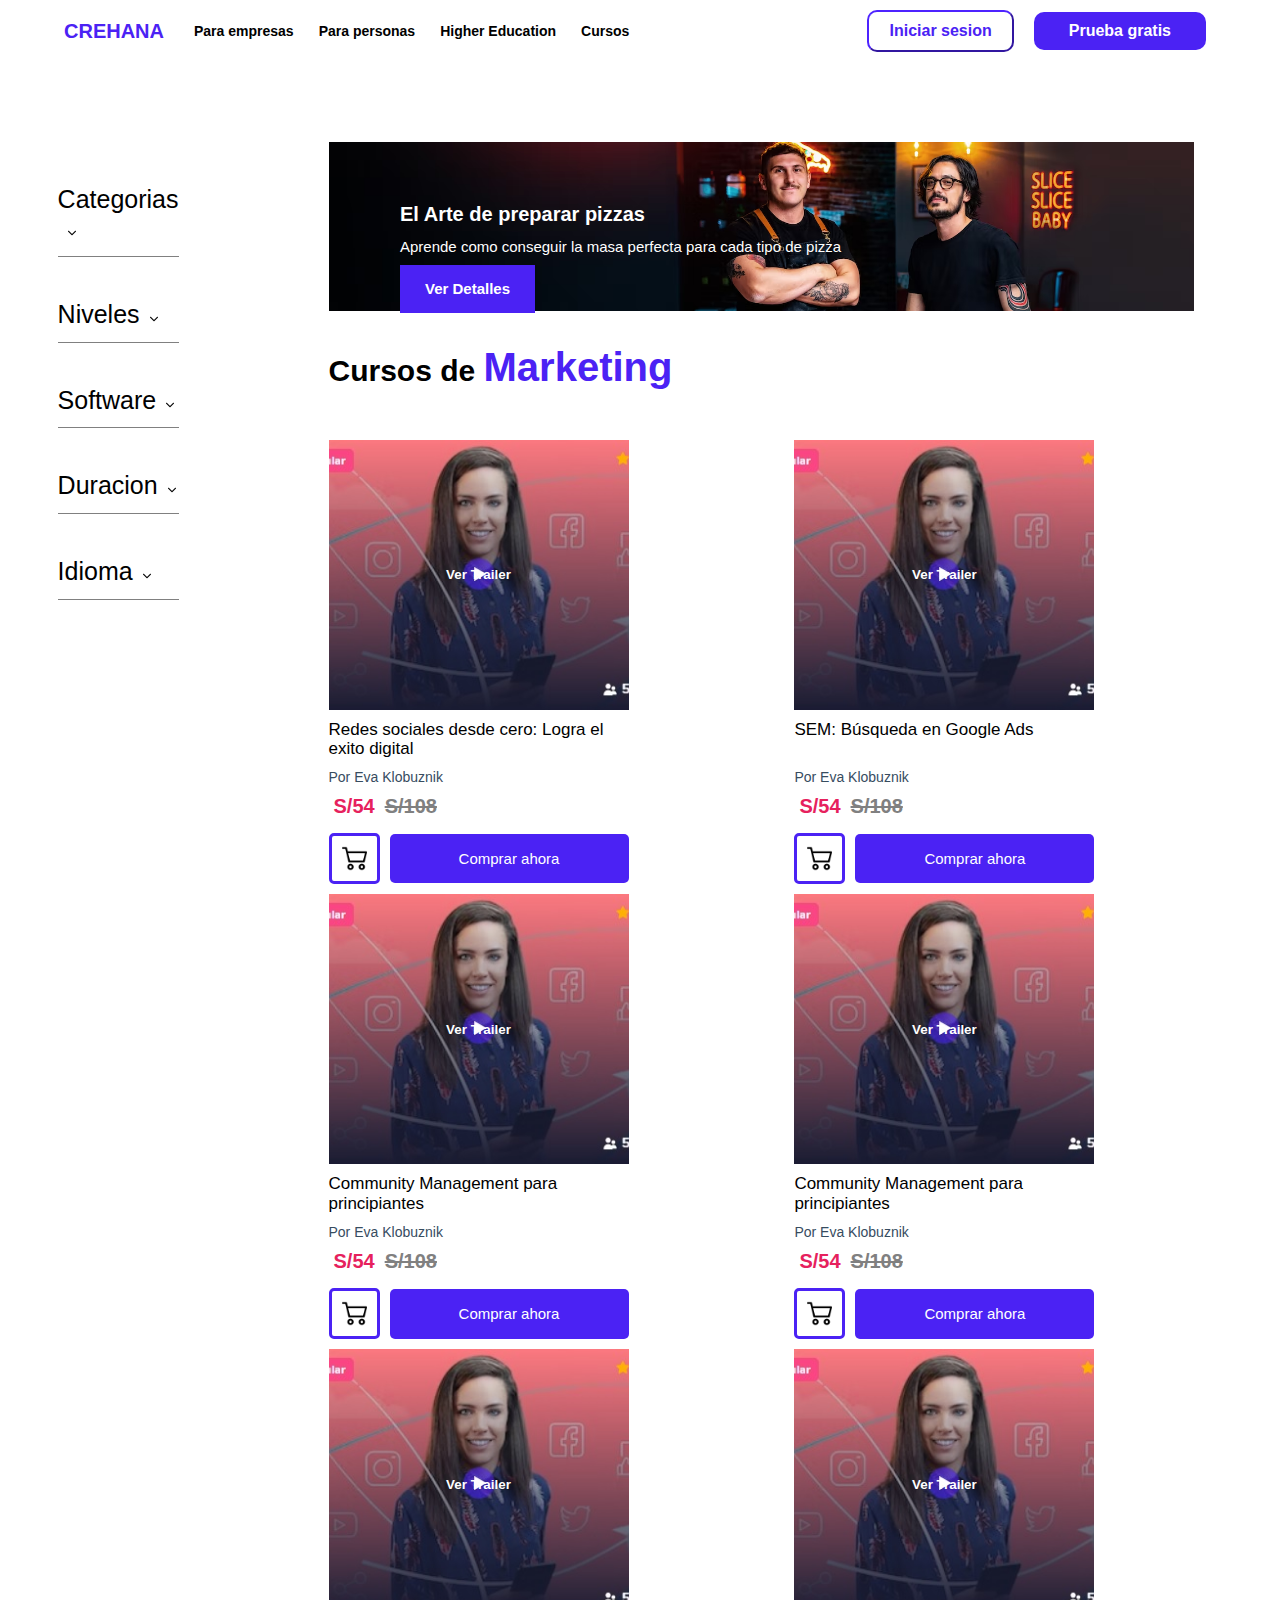
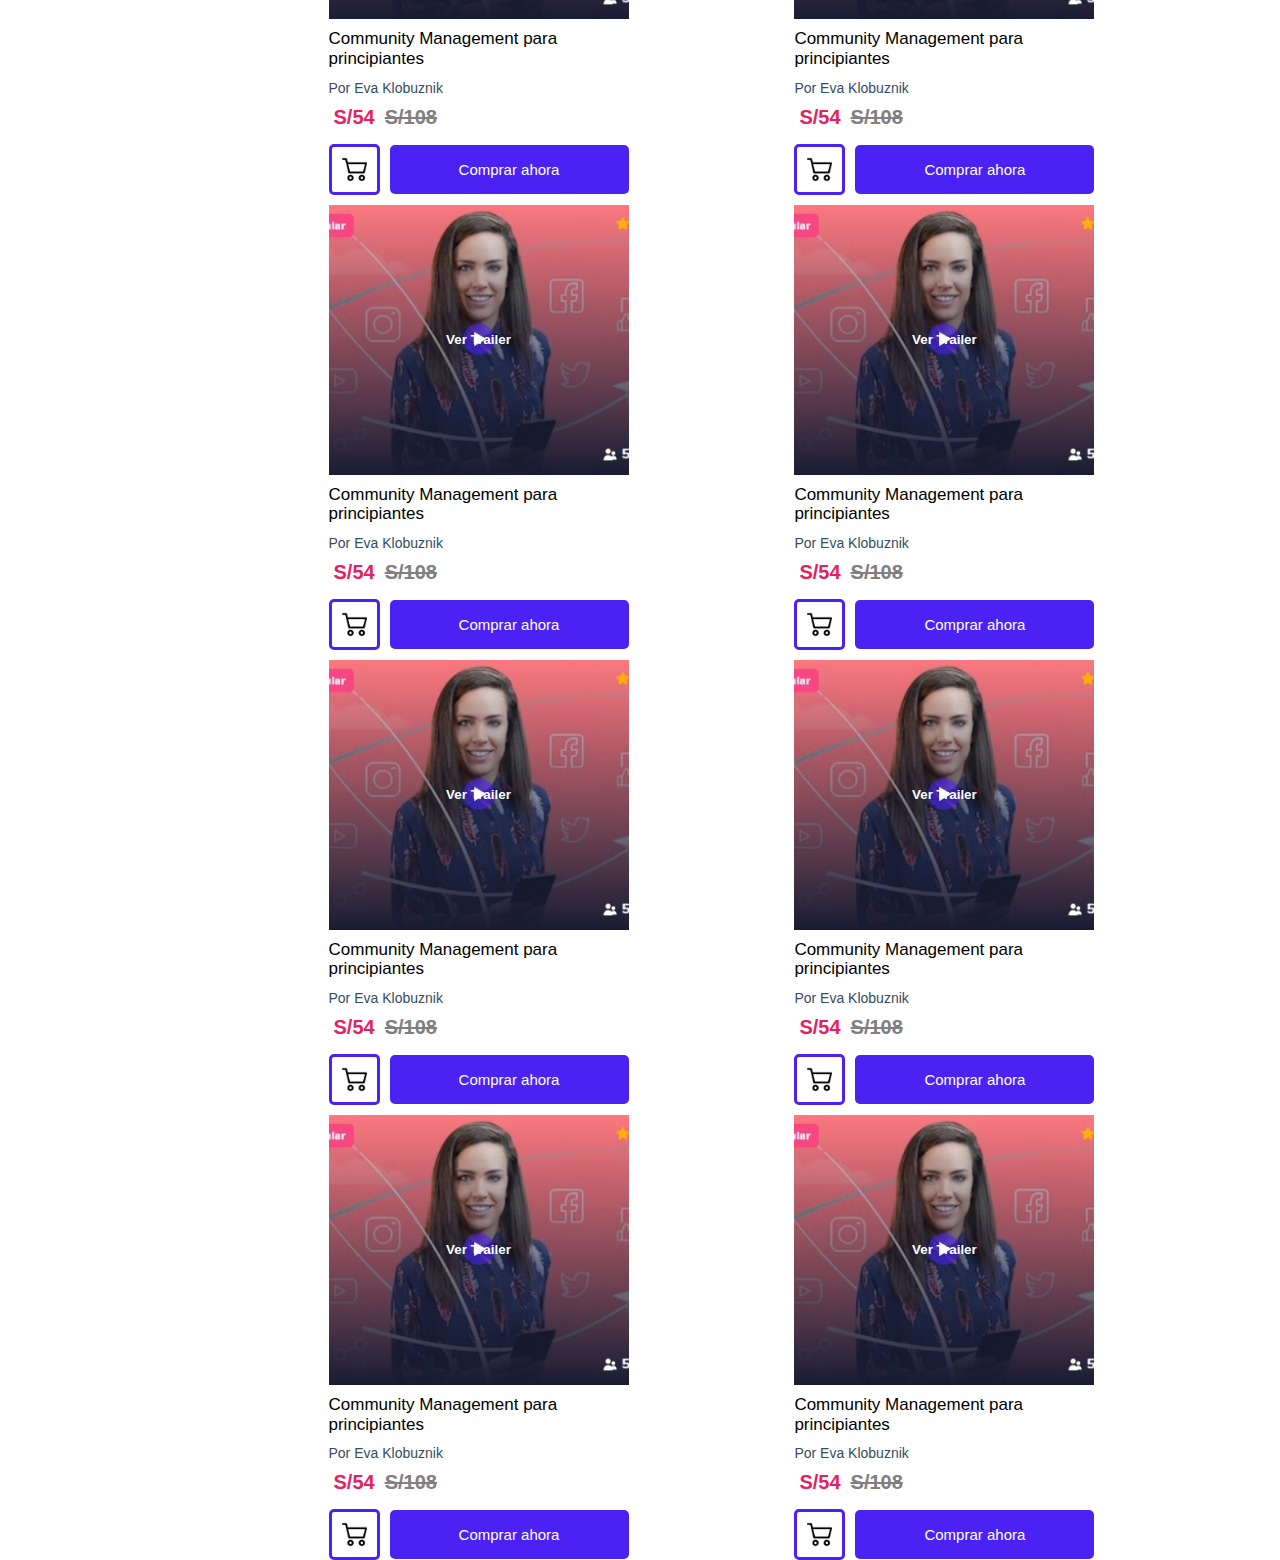
==== cursos.html @ a4ba9a6c "avance" ====
<!DOCTYPE html>
<html lang="en">

<head>
    <meta charset="UTF-8">
    <meta http-equiv="X-UA-Compatible" content="IE=edge">
    <meta name="viewport" content="width=device-width, initial-scale=1.0">
    <link rel="stylesheet" href="estilos.css">
    <link rel="stylesheet" href="normalize.css">

    <title>Crehana</title>
</head>
<style>
    .licursos {
        color: black;
    }

    .licursos a {
        color: black;
    }

    .logomorado {
        color: #4b22f4;
    }

    .listacursos {
        color: black;
        padding: 1.3rem 0;
        border-bottom: 1px solid grey;
        width: 100%;
    }

    .cursosbanner {
        width: 90%;
        margin-top: 8rem;
    }

    .flexcursos {
        display: flex;
        gap: 5rem;
        justify-content: center;
        margin: 0 auto;
        width: 90%;
    }

    .wrappercursos li {
        font-size: 2.5rem;
        margin-top: 3rem;
        font-weight: 500;
    }

    .imagencursos img {
        width: 100%;
        margin-left: 10rem;
        position: relative;
    }

    .cursoscursos {
        color: black;
        text-align: start;
        margin-left: 10rem;
        padding-top: 3rem;
        font-size: 3rem;
    }

    .tituloslider {
        font-size: 2rem;
        font-weight: 700;
        line-height: 2.8rem;
        color: white;
    }

    .parrafoslider {
        font-size: 1.5rem;
        font-weight: 500;
        color: white;
    }

    .botonslider {
        padding: 1.5rem 2.5rem;
        background-color: #4b22f4;
        font-weight: 500;
        border: none;
        color: white;
    }

    .cajaunoslider {
        position: absolute;
        top: 20rem;
        left: 40rem;
        display: flex;
        flex-direction: column;
        align-items: flex-start;
        font-size: 1.5rem;
        gap: 1rem;
    }

    .cajaunoslider button {
        font-weight: 700;
    }

    .carritoicono {
        display: flex;
        align-items: center;
        gap: 1rem;

    }

    .carritoicono img {
        width: 25px;
        margin-left: 0px;
    }

    .listadecursos {
        margin-left: 10rem;
        margin-top: 5rem;
    }

    .imagencursouno {
        display: flex;
        justify-content: center;
        align-items: center;
        color: white;
        font-size: 2rem;
        background-image: url(./img/cursouno.jpg);
        background-position: center;
        background-repeat: no-repeat;
        background-size: cover;
        width: 300px;
        height: 270px;
        cursor: pointer;
    }


    .cajalistacursos {
        display: flex;
        justify-content: space-between;
        flex-wrap: wrap;
        gap: 1rem;

    }
    .parrafocursouno{
        font-size: 1.7rem;
        margin-top: 1rem;
        
    }
    .autoracursouno{
        margin-top: 1rem;
        font-size: 1.4rem;
        color:#374c5f;
    }
    .autoracursodos{
        margin-top: 3rem;
        font-size: 1.4rem;
        color:#374c5f;
    }
    .autoracursotres{
        margin-top: 1.1rem;
        font-size: 1.4rem;
        color:#374c5f;
    }
    .comprarahora{
        width: 90%;
        padding:1.6rem 0.5rem;
        border-radius: 5px;
        border: none;
        background-color: #4b22f4;
        color: white;
        font-size: 1.5rem;
        margin-top: 1rem;
    }
    .preciosantes{
        display: flex;
        gap: 1rem;
        padding: 0.5rem;
        font-size: 2rem;
        font-weight: 700;
    }
    .preciocursouno{
        color: #e6215d;
        margin-top: 0.5rem;
    }
    .precioantes{
        color: grey;
        text-decoration:line-through;
        margin-top: 0.5rem;
    }
    .carritoicono img{
        margin-top: 1rem;
       
    }
 
    .listacursos .dropdown{
        margin-left: 1rem;
    }
    .marketingg{
        color:#4b22f4;
        font-size: 4rem;

    }
</style>

<body>

    <main class="wrappinchi">
        <header style="background: white;" class="cabecera sticky">
            <div style="background: white" class="contenedor blanco">
                <div class="cajalogonav">
                    <img class="menuresponsive" src="./img/menu.png">
                    <!--Menu responsive-->
                    <div class="menuresp">
                        <div class="cajatituloresp">
                            <p class="menus">
                                <img class="iconoresp" src="./img/iconoresponsive.png"> Menu
                            </p>
                            <span class="cerrar">
                                X
                            </span>
                        </div>
                        <div class="listaresp">
                            <li class="listasres ">Cursos</li>
                            <li class="listasres ">Para empresas</li>
                            <li class="listasres "><a href="./parapersonas.html">Para personas</a></li>
                            <li class="listasres ">Higher Education</li>
                            <li class="listasres ">Centro de ayuda</li>
                        </div>
                        <div class="cajabotonesresp">
                            <button class="botonresp1">
                                Prueba gratis
                            </button>
                            <button class="botonresp2">
                                <a href="./iniciosesion.html" class="linksesion"> Iniciar sesion</a>
                            </button>
                            <p class="aprende">Aprende desde tu celular</p>
                            <button class="botonpie1 respb">Descarga el app en<br> Apple store</button>
                            <button class="botonpie2 respb">Descarga el app en<br> Google playstore</button>
                            <button class="botonpie2 respb abcd">Descarga el app en<br> Huawei gallery</button>
                        </div>
                    </div>
                    <!--Termina menu responsive-->
                    <div class="logo logomorado">CREHANA</div>
                    <nav class="navegacion">
                        <ul class="listanavegacion">

                            <li class="licursos">Para empresas</li>
                            <li class="listasres personasuno licursos"><a href="./parapersonas.html">Para personas</a>
                            </li>
                            <li class="licursos">Higher Education</li>
                            <li class="licursos">Cursos</li>
                        </ul>
                    </nav>
                </div>
                <div class="botonesRegistro">
                    <button class="botonuno botones">
                        <a href="./iniciosesion.html" class="linksesion"> Iniciar sesion</a>
                    </button>
                    <button class="botondos botones">
                        Prueba gratis
                    </button>
                </div>
            </div>
        </header>
        <section class="cursosbanner">
            <div class="flexcursos">
                <div class="bannerwrapper">
                    <div class="wrappercursos">
                        <li class="listacursos">Categorias<span class="dropdown"><img src="./img/arrow-down-sign-to-navigate.png" width="8px"></span></li>
                        <li class="listacursos">Niveles<span class="dropdown"><img src="./img/arrow-down-sign-to-navigate.png" width="8px"></span></li>
                        <li class="listacursos">Software<span class="dropdown"><img src="./img/arrow-down-sign-to-navigate.png" width="8px"></span></li>
                        <li class="listacursos">Duracion<span class="dropdown"><img src="./img/arrow-down-sign-to-navigate.png" width="8px"></span></li>
                        <li class="listacursos">Idioma<span class="dropdown"><img src="./img/arrow-down-sign-to-navigate.png" width="8px"></span></li>
                    </div>
                </div>
                <div class="imagencursos">
                    <img src="./img/cursosbanner.avif">
                    <h3 class="cursoscursos">
                        Cursos de <span class="marketingg"> Marketing</span>
                    </h3>

                    <div class="cajaunoslider">
                        <h2 class="tituloslider"> El Arte de preparar pizzas</h2>
                        <p class="parrafoslider">Aprende como conseguir la masa perfecta para cada tipo de pizza</p>
                        <button class="botonslider">Ver Detalles</button>
                    </div>
                    <div class="listadecursos">
                        <div class="cajalistacursos">
                            <div class="cursonumerouno">
                                <div class="imagencursouno">
                                    <h6 class="vertrailer">Ver Trailer</h6>
                                </div>
                                <p class="parrafocursouno">
                                    Redes sociales desde cero: Logra el<br> exito digital
                                </p>
                                <p class="autoracursouno">
                                    Por Eva Klobuznik
                                </p>
                                <div class="preciosantes">
                                    <span class="preciocursouno">S/54</span><span class="precioantes">S/108</span>
                                </div>
                                <div class="carritoicono">
                                    <img  style="border:3px solid #4b22f4 ; border-radius: 5px; padding: 1rem;"  src="./img/shopping-cart.png" width="25px">
                                    <button class="comprarahora">Comprar ahora</button>
                                </div>
                            </div>
                            <div class="cursonumerouno">
                                <div class="imagencursouno">
                                    <h6 class="vertrailer"><span class="visiblity">Ver Trailer</span></h6>
                                </div>
                                <p class="parrafocursouno">
                                    SEM: Búsqueda en Google Ads
                                <p class="autoracursodos">
                                    Por Eva Klobuznik
                                </p>
                                <div class="preciosantes">
                                    <span class="preciocursouno">S/54</span><span class="precioantes">S/108</span></div>
                                <div class="carritoicono">
                                    <img  style="border:3px solid #4b22f4 ; border-radius: 5px;padding: 1rem;"  src="./img/shopping-cart.png" width="25px">
                                    <button class="comprarahora">Comprar ahora</button>
                                </div>
                            </div>
                            <div class="cursonumerodos">
                                <div class="imagencursouno doss">
                                    <h6 class="vertrailer">Ver Trailer</h6>
                                </div>
                                <p class="parrafocursouno">
                                    Community Management para<br> principiantes
                                </p>
                                <p class="autoracursotres">
                                    Por Eva Klobuznik
                                </p>
                                <div class="preciosantes">
                                <span class="preciocursouno">S/54</span><span class="precioantes">S/108</span></div>
                                <div class="carritoicono">
                                    <img  style="border:3px solid #4b22f4 ; border-radius: 5px;padding: 1rem;"  src="./img/shopping-cart.png" width="25px">
                                    <button class="comprarahora">Comprar ahora</button>
                                </div>
                            </div>
                            <div class="cursonumerodos">
                                <div class="imagencursouno doss">
                                    <h6 class="vertrailer">Ver Trailer</h6>
                                </div>
                                <p class="parrafocursouno">
                                    Community Management para<br> principiantes
                                </p>
                                <p class="autoracursotres">
                                    Por Eva Klobuznik
                                </p>
                                <div class="preciosantes">
                                <span class="preciocursouno">S/54</span><span class="precioantes">S/108</span></div>
                                <div class="carritoicono">
                                    <img  style="border:3px solid #4b22f4 ; border-radius: 5px;padding: 1rem;"  src="./img/shopping-cart.png" width="25px">
                                    <button class="comprarahora">Comprar ahora</button>
                                </div>
                            </div>
                            <div class="cursonumerodos">
                                <div class="imagencursouno doss">
                                    <h6 class="vertrailer">Ver Trailer</h6>
                                </div>
                                <p class="parrafocursouno">
                                    Community Management para<br> principiantes
                                </p>
                                <p class="autoracursotres">
                                    Por Eva Klobuznik
                                </p>
                                <div class="preciosantes">
                                <span class="preciocursouno">S/54</span><span class="precioantes">S/108</span></div>
                                <div class="carritoicono">
                                    <img  style="border:3px solid #4b22f4 ; border-radius: 5px;padding: 1rem;"  src="./img/shopping-cart.png" width="25px">
                                    <button class="comprarahora">Comprar ahora</button>
                                </div>
                            </div>
                            <div class="cursonumerodos">
                                <div class="imagencursouno doss">
                                    <h6 class="vertrailer">Ver Trailer</h6>
                                </div>
                                <p class="parrafocursouno">
                                    Community Management para<br> principiantes
                                </p>
                                <p class="autoracursotres">
                                    Por Eva Klobuznik
                                </p>
                                <div class="preciosantes">
                                <span class="preciocursouno">S/54</span><span class="precioantes">S/108</span></div>
                                <div class="carritoicono">
                                    <img  style="border:3px solid #4b22f4 ; border-radius: 5px;padding: 1rem;"  src="./img/shopping-cart.png" width="25px">
                                    <button class="comprarahora">Comprar ahora</button>
                                </div>
                            </div>
                            <div class="cursonumerodos">
                                <div class="imagencursouno doss">
                                    <h6 class="vertrailer">Ver Trailer</h6>
                                </div>
                                <p class="parrafocursouno">
                                    Community Management para<br> principiantes
                                </p>
                                <p class="autoracursotres">
                                    Por Eva Klobuznik
                                </p>
                                <div class="preciosantes">
                                <span class="preciocursouno">S/54</span><span class="precioantes">S/108</span></div>
                                <div class="carritoicono">
                                    <img  style="border:3px solid #4b22f4 ; border-radius: 5px;padding: 1rem;"  src="./img/shopping-cart.png" width="25px">
                                    <button class="comprarahora">Comprar ahora</button>
                                </div>
                            </div>
                            <div class="cursonumerodos">
                                <div class="imagencursouno doss">
                                    <h6 class="vertrailer">Ver Trailer</h6>
                                </div>
                                <p class="parrafocursouno">
                                    Community Management para<br> principiantes
                                </p>
                                <p class="autoracursotres">
                                    Por Eva Klobuznik
                                </p>
                                <div class="preciosantes">
                                <span class="preciocursouno">S/54</span><span class="precioantes">S/108</span></div>
                                <div class="carritoicono">
                                    <img  style="border:3px solid #4b22f4 ; border-radius: 5px;padding: 1rem;"  src="./img/shopping-cart.png" width="25px">
                                    <button class="comprarahora">Comprar ahora</button>
                                </div>
                            </div>
                            <div class="cursonumerodos">
                                <div class="imagencursouno doss">
                                    <h6 class="vertrailer">Ver Trailer</h6>
                                </div>
                                <p class="parrafocursouno">
                                    Community Management para<br> principiantes
                                </p>
                                <p class="autoracursotres">
                                    Por Eva Klobuznik
                                </p>
                                <div class="preciosantes">
                                <span class="preciocursouno">S/54</span><span class="precioantes">S/108</span></div>
                                <div class="carritoicono">
                                    <img  style="border:3px solid #4b22f4 ; border-radius: 5px;padding: 1rem;"  src="./img/shopping-cart.png" width="25px">
                                    <button class="comprarahora">Comprar ahora</button>
                                </div>
                            </div>
                            <div class="cursonumerodos">
                                <div class="imagencursouno doss">
                                    <h6 class="vertrailer">Ver Trailer</h6>
                                </div>
                                <p class="parrafocursouno">
                                    Community Management para<br> principiantes
                                </p>
                                <p class="autoracursotres">
                                    Por Eva Klobuznik
                                </p>
                                <div class="preciosantes">
                                <span class="preciocursouno">S/54</span><span class="precioantes">S/108</span></div>
                                <div class="carritoicono">
                                    <img  style="border:3px solid #4b22f4 ; border-radius: 5px;padding: 1rem;"  src="./img/shopping-cart.png" width="25px">
                                    <button class="comprarahora">Comprar ahora</button>
                                </div>
                            </div>
                            <div class="cursonumerodos">
                                <div class="imagencursouno doss">
                                    <h6 class="vertrailer">Ver Trailer</h6>
                                </div>
                                <p class="parrafocursouno">
                                    Community Management para<br> principiantes
                                </p>
                                <p class="autoracursotres">
                                    Por Eva Klobuznik
                                </p>
                                <div class="preciosantes">
                                <span class="preciocursouno">S/54</span><span class="precioantes">S/108</span></div>
                                <div class="carritoicono">
                                    <img  style="border:3px solid #4b22f4 ; border-radius: 5px;padding: 1rem;"  src="./img/shopping-cart.png" width="25px">
                                    <button class="comprarahora">Comprar ahora</button>
                                </div>
                            </div>
                            <div class="cursonumerodos">
                                <div class="imagencursouno doss">
                                    <h6 class="vertrailer">Ver Trailer</h6>
                                </div>
                                <p class="parrafocursouno">
                                    Community Management para<br> principiantes
                                </p>
                                <p class="autoracursotres">
                                    Por Eva Klobuznik
                                </p>
                                <div class="preciosantes">
                                <span class="preciocursouno">S/54</span><span class="precioantes">S/108</span></div>
                                <div class="carritoicono">
                                    <img  style="border:3px solid #4b22f4 ; border-radius: 5px;padding: 1rem;"  src="./img/shopping-cart.png" width="25px">
                                    <button class="comprarahora">Comprar ahora</button>
                                </div>
                            </div>
                        </div>
                    </div>
                </div>

            </div>

        </section>
    </main>
    <script src="responsive.js"></script>
</body>
---- estilos.css ----
:root {
    --colorprincipal: #4b22f4;
    --colortabs: #878fb8;
}

::-webkit-scrollbar {
    background-color: white;
}

html {
    font-size: 62.5%;
    font-family: Arial, Helvetica, sans-serif;
    box-sizing: border-box;

}

* {
    padding: 0px;
    margin: 0px;

}

img {
    max-width: 100%;
}
button{
    cursor: pointer;
}
.wrappinchi {

    max-inline-size: 160rem;
    margin: 0 auto;

}

.cabecera {
    background-color: var(--colorprincipal);
    background: linear-gradient(90deg, #4b22f4 60%, #ffff 20%);
   

}

.menuresp {
    display: none;
}

.cajalogonav {
    display: flex;
    align-items: center;
    gap: 3rem;

}

.contenedor {
    width: 90%;
    display: flex;
    justify-content: space-between;
    align-items: center;
    background-color: var(--colorprincipal);
    background: linear-gradient(90deg, #4b22f4 60%, #ffff 20%);
    margin: 0 auto;
}

.logo {
    list-style: none;
    font-weight: 700;
    font-size: 2rem;
    color: white;
    cursor: pointer;
}

.menuresponsive {
    display: none;
}

.listanavegacion {
    display: flex;
    gap: 2.5rem;
}

li {
    list-style: none;
    font-weight: 700;
    font-size: 14px;
    color: white;
    cursor: pointer;
}

.botonesRegistro {
    display: flex;
    gap: 2rem;
    align-items: center;
    padding: 1rem;

}
.botonuno{
    border-color: var(--colorprincipal);
    color: var(--colorprincipal);
    background-color: white;
    font-size: 16px;
    font-weight: 700;
}
.botonuno a{
    color:var(--colorprincipal)
}
.botones {
    padding: 1rem 2rem;
    border-radius: 1rem;
}

.botondos {
    color: var(--colorprincipal);
    font-weight: 700;
    border: none;
    font-size: 16px;
    background-color: var(--colorprincipal);
    color: white;
    padding: 1rem 3.5rem;

}

.slider{
    z-index: -100;
}
/**Banner1**/

.banner1 {
    background-color: var(--colorprincipal);
    background: linear-gradient(90deg, #4b22f4 59%, #ffff 50%);
}

.contenedorbanner1 {
    width: 90%;
    margin: 0 auto;
    display: flex;
    justify-content: center;
    align-items: center
}

.cajacontenedor1 {
    display: flex;
    flex-direction: column;
    align-items: center;
    justify-content: center;
    width: 100%;

}

h1.titulo {
    font-size: 7.5rem;
    font-family: Arial, Helvetica, sans-serif;
    font-weight: 700;
    color: white;
    line-height: 68px;
    padding-bottom: 2rem;
}

.parrafo1 {
    font-size: 18px;
    line-height: 28px;
    color: white;
    font-weight: 400;
}

.botonesbanner1 {
    display: flex;
    gap: 2rem;
    padding: 2rem;
    align-self: flex-start;
    padding-top: 4rem;
}

.botonbanner1 {
    padding: 1.2rem 3.5rem;
    border-radius: 0.5rem;
    border: none;
    color: var(--colorprincipal);
    font-size: 16px;
    font-weight: 700;
}

.botondosbanner1 {
    border-radius: 1rem;
    border: none;
    padding: 1.2rem 3.5rem;
    background-color: var(--colorprincipal);
    color: white;
    font-size: 16px;
    font-weight: 700;
}

.imagenbanner1 {
    width: 100%;
    max-width: 100%;
}

.width {
    width: 100%;
    max-width: 100%;
    min-width: 530px;

}

.display {
    display: block;
}

/**IMAGENESMARCAS**/

.imagenesempresas {
    width: 100%;
}

.contenedorimagenes {
    width: 90%;
    display: flex;
    justify-content: center;
    align-items: center;
    gap: 8rem;
    margin: 0 auto;
}

.subtitulo {
    font-size: 1.5rem;
    margin-top: 3rem;
}

.mil {
    font-size: 20px;
    color: var(--colorprincipal);
    margin-right: 2rem;
    font-weight: 700;
    display: inline-block;
    padding-bottom: 0.4rem;
}

.marcas {
    height: 30px;
    margin-top: 3rem;
}

.imagenesimagenes {
    display: flex;
    justify-content: center;
    align-items: center;
    gap: 6rem;
}

.subtitulobanner2 {
    text-align: center;
    font-size: 4rem;
    line-height: 64px;
    font-weight: 700;
    padding: 8rem 0;
    width: 70%;
    margin: 0 auto;
}

[data-tab-content] {
    display: none;
}

.active[data-tab-content] {
    display: block;
}

.cajatabs {
    display: flex;
    justify-content: center;
    gap: 4.5rem;
}

.bannertabs {
    width: 100%;
    background-color: #f6f7f9;

}
.listasres a{
    color:#181b32;
    text-decoration:none
}
.personasuno a{
    color: white;
    text-decoration: none;
}
.tab-content {
    margin-top: 3rem;
    width: 90%;
    margin: 0 auto;
    background-color: #f6f7f9;
}

.listatab {
    color: var(--colortabs);
    padding-bottom: 1rem;
}

.listatab:hover {
    color: grey
}

.listatab:active {
    color: var(--colorprincipal);
    border-bottom: 3px solid var(--colorprincipal);
}


.titulotabs1 {
    color: var(--colorprincipal);
    font-size: 3.2rem;
    line-height: 40px;
    font-weight: 700;
    text-align: center;
    margin-top: 3rem;
    padding: 3rem 0;
}

.parrafotabs1 {
    font-size: 1.8rem;
    line-height: 2.8rem;
    font-weight: 500;
    color: #181b32;
    text-align: center;
    margin-top: 3rem;

}

.cajastabs {
    display: flex;
    gap: 2.5rem;
    justify-content: center;
    align-items: center;
    font-size: 1.4rem;
    color: #181b32;
    line-height: 18px;
    margin-top: 3rem;
    padding-bottom: 4rem;

}

.caja1tabs {
    background-color: white;
    padding: 3.5rem;
    color: #181b32;
    font-weight: 700;
}

.contenedorslider {
    display: flex;
}

.track,
.tracks {
    overflow: hidden;
    animation: scroll 40s linear infinite;
}

.cajasbanner3 {
    width: 90%;
    display: flex;
    justify-content: center;
    align-items: center;
    gap: 5rem;
    margin: 0 auto;
}

.banner3 {
    background-color: #ffe4a6;
}

.cajabanner3 {
    display: flex;
    justify-content: center;
    align-items: center;
    flex-direction: column;
    padding: 0 5rem;
    gap: 2.5rem;
}

h3.titulobanner3 {
    font-size: 2.4rem;
    line-height: 2.8rem;
    color: #181b32;
    font-weight: 600;
}

p.parrafobanner3 {
    color: var(--colorprincipal);
    font-size: 2rem;
    font-weight: 600;
    align-self: flex-start;
    max-width: 500px;
    margin: auto;
}

.video {
    display: flex;
    flex-direction: column;
    align-items: center;
    justify-content: center;
    gap: 5rem;
    margin-top: 5rem;
    padding-bottom: 4rem;

}

h5.presentacioncrehana {
    text-align: center;
    font-size: 4rem;
    color: var(--colorprincipal);
}

.iframe {
    width: 55%;
    min-width: 500px;

}

iframe {
    width: 100%;
    border-radius: 20px;
}

.botones .linksesion {
    text-decoration: none;
}

.banneroverflow {
    margin-top: 8rem;
    padding-bottom: 3rem;
    overflow: scroll;
    height: 800px;

}

.wrapperoverflow {
    display: flex;
    justify-content: center;
    align-items: center;
    gap: 2rem;
    margin: 0 auto;
    width: 80%;
    margin-top: 8rem;

}

.wrapperoverflow img {
    width: 100%;
    min-width: 500px;
}

.cajaunooverflow {
    display: flex;
    flex-direction: column;
    justify-content: space-evenly;
    gap: 3rem;
    padding-right: 4rem;


}

.pregunta {
    font-size: 3.2rem;
    color: var(--colorprincipal);
    font-weight: 700;
}

.parrafooverflow {
    font-size: 2rem;
}

.titulooverflow {
    font-size: 4rem;
    color: #181b32;
    font-weight: 600;
}

.subparrafo {
    font-size: 2.5rem;
    line-height: 35px;


}

.testimonios {
    background-color: #f7f8fa;
    padding-bottom: 4rem;
    padding-top: 4rem;
}

.titulartestimonios {
    font-size: 4rem;
    text-align: center;
    color: #181b32;

}

.cajastestimonio {
    display: flex;
    justify-content: space-around;
    align-items: center;
    gap: 4rem;
    margin-top: 3rem;
}

.contenidotestimonio {
    display: flex;
    flex-direction: column;
    align-items: center;
    gap: 1.2rem;
    background-color: white;
    border-radius: 20px;
    text-align: center;
}

.nombretestimonio {
    font-size: 2rem;
    text-align: center;
    padding-top: 2rem;
}

.puestodetrabajo {
    font-size: 1rem;
    text-align: center;
}

.parrafotestimonio {
    font-size: 1.4rem;
    padding: 2.5rem;
}

.wrapper_equipos {
    display: flex;
    flex-direction: column;
    align-items: center;
    justify-content: center;
    padding-top: 10rem;
    padding-bottom: 4rem;
    gap: 4rem;
}

.titulo_equipos {
    font-size: 5.2rem;
    line-height: 5rem;
    color: #181b32;
    font-weight: 700;
    text-align: center;
}

.subtitulo_equipos {
    font-size: 2rem;
}

.imagenequipos {
    text-align: center;
    background-image: url(./img/fondoequipos.jpg);
    background-repeat: no-repeat;
    background-position: center 2rem;
    width: 100%;
}

.pie {


    width: 90%;
    margin: 0 auto;
    margin-top: 12rem;
    margin-bottom: 5rem;
}

.wrapper_pie {
    display: flex;
    justify-content: space-around;
    align-items: center;
    flex-wrap: wrap;
}

.cajapie1 {
    display: flex;
    flex-direction: column;
    gap: 1rem;
}

.listacategorias {
    margin-top: 2rem;
    display: flex;
    flex-direction: column;
    gap: 1.3rem;

}

.titulopie {
    color: #181b32;
    font-size: 2rem;
    font-weight: 600;
}

.listacategorias li {
    font-size: 1.4rem;
    color: black;
    font-weight: 500;
}

.listacategorias li:hover {
    color: #0dc3b5;
}

.tituloboton {
    margin-bottom: 3rem;
}

.botonpie1,
.botonpie2 {
    background-color: #070e27;
    padding: 1.5rem;
    border-radius: 10px;
    color: white;
    font-size: 2rem;
    font-weight: 600;
}

.botonpie2 {
    margin-top: 1rem;
}
.cajaiconos{
    display: flex;
    justify-content: space-between;
    gap: 0.5rem;
    margin-top: 2rem;
}
.cajaiconos img{
cursor: pointer;
}


/**RESPONSIVE**/

@media (max-width:1230px) {
    .wrapperoverflow {
        display: flex;
        flex-direction: column;
        align-items: center;
        text-align: center;
        gap: 2rem;
    }
  
}

@media (max-width:1075px) {

    section.banner1,
    .cabecera,
    .botonesRegistro,
    div.contenedor {
        background: var(--colorprincipal);
    }

    .cajapie1 {
        min-width: 205px;
    }

    .contenedorbanner1 {
        display: flex;
        flex-direction: column;
        gap: 3rem;
        align-items: center;
    }

    .cajacontenedor1 {
        display: flex;
        flex-direction: column;
        align-items: center;
        justify-content: center;
        gap: 2rem;
    }

    .imagenbanner1 {
        margin-top: -4rem;
        min-width: 300px;
    }

    h1.titulo {
        text-align: center;
        padding-top: 5rem;
    }

    .botonesbanner1 {
        margin: 0 auto;
    }

    .imagenesempresas {
        width: 100%;
        overflow: hidden;
    }

    .contenedorimagenes {
        display: flex;
        flex-direction: column;
        justify-content: center;
        align-items: center;
        gap: 4rem;
        margin-top: 2rem;
    }

    .subtitulo {
        font-size: 2.5rem;
        text-align: center;

    }

    .mil {
        font-size: 3rem;
    }

    .imagenesimagenes {
        padding-bottom: 3rem;
    }

    .subtitulobanner2 {
        font-size: 2.5rem;
        line-height: 50px;
    }

    .cajastabs {
        display: flex;
        flex-direction: column;
        gap: 3.5rem;
    }

    .caja1tabs {
        display: flex;
        flex-direction: column;
        align-items: center;
        justify-content: center;
        flex-wrap: wrap;
        max-width: 30rem;
        text-align: center;
    }

    .navegacion {
        display: none;
    }

    .contenedor {
        position: relative;
        padding-top: 3rem;
        display: flex;
        align-items: center;
    }

    .botonesRegistro {
        position: absolute;
        right: 1rem;

    }

    .menuresponsive {
        display: block;
        width: 3rem;
        cursor: pointer;
    }

    .cajasbanner3 {
        flex-direction: column;
        align-items: center;
        justify-content: center;
        gap: 3.5rem;
    }

    .cajabanner3 {
        text-align: center;
        padding-top: 4rem;
    }

    .wrapper_pie {
        gap: 4rem;
    }
    .botonuno{
        color: white;
        background-color: var(--colorprincipal);
        border: 2px solid white;
        padding: 1.3rem 2rem;
    }
    .botones .linksesion{
        text-decoration: none;
        list-style: none;
        color: white;
    }
    .botondos{
        background-color: white;
        color: var(--colorprincipal);
        padding: 1.3rem 2rem;
    }


    @keyframes scroll {
        0% {
            transform: translateX(0);
        }

        100% {
            transform: translate(calc(-200px*10));
        }
    }

    body {
        position: relative;
    }

    .menuresp {
        width: 100%;
        display: flex;
        flex-direction: column;
        gap: 2.5;
        border-right: 1px solid black;
        height: 100vh;
        overflow: scroll;
        z-index: 100;
        display: none;
        position: absolute;
        top: 0px;
        left: -5rem;
        background-color: white;
        max-width: 550px;


    }

    .cajatituloresp {
        display: flex;
        justify-content: space-between;
        align-items: center;
        width: 90%;
        margin: 0 auto;
        padding-top: 2rem;
    }

    .menus {
        font-size: 1.5rem;
        font-weight: 400;
        color: #4b22f4;
        margin-left: 1rem;

    }

    .listaresp {
        display: flex;
        flex-direction: column;
        gap: 2rem;
        padding-top: 2rem;
        margin-left: 1.5rem;

    }

    .listasres {
        border-bottom: 1px solid grey;
        padding: 2rem;
        color: #181b32;
        width: 80%;
        list-style: none;
        text-decoration: none;
        font-weight: 600;
        font-size: 1.7rem;

    }

    .cajabotonesresp {
        display: flex;
        flex-direction: column;
        justify-content: center;
        align-items: center;
        gap: 1.5rem;
        margin-top: 3rem;
        padding-top: 1rem;
    }

    .cerrar {
        cursor: pointer;
    }

    .botonresp1 {
        padding: 2rem 3rem;
        background-color: #4b22f4;
        color: white;
        border: none;
        border-radius: 1rem;
        font-size: 2rem;
        width: 80%;
        margin: 0 auto;
        font-weight: 700;
    
    }

    .botonresp2 {
        padding: 2rem 3rem;
        border-color: #4b22f4;
        background-color: white;
        color: #4b22f4;
        border-radius: 1rem;
        font-size: 2rem;
        width: 80%;
        margin: 0 auto;
        font-weight: 700;
    }
    .botonresp2 a{
        text-decoration: none;
        color: var(--colorprincipal);
    }
    .menus {
        display: flex;
        align-items: center;
        gap: 1rem;
    }

    .cerrar {
        font-size: 1rem;
        font-weight: 400;
    }

    .iconoresp {
        margin-top: rem;
    }

    .menurespoToggle {
        display: block;

    }

    .overflow {
        overflow: hidden;
    }

    .overflows {
        overflow: visible;
    }
    .respb{
        font-size: 2rem;
        width: 70%;
       
    }
    .aprende{
        text-align: center;
        color: #878fb8;
        font-size: 1.5rem;
        font-weight: 600;
        margin-top: 1rem;
    }
    .abcd{
        margin-bottom: 1.5rem;
    }

}

@media (max-width:800px) {
    h1.titulo {
        font-size: 6.5rem;
    }

    .cajacontenedor1 {
        display: flex;
        flex-direction: column;
        align-items: center;

    }

    .parrafo1 {
        margin-bottom: 4rem;
    }

    .botonesbanner1 {
        display: flex;
        flex-direction: column;
        align-items: center;
        gap: 4rem;
        margin-top: -4rem;
    }

    .botonesRegistro {
        display: none;
    }

    .menuresp {
        width: 100vw;

    }

    .none {
        display: none;
    }

    .imagenbanner1 .width {
        max-width: 100%;
        min-width: 200px;
    }

    .botonbanner1,
    .botondosbanner1 {
        font-size: 2.5rem;
    }

    .parrafo1 {
        text-align: center;
    }

    .tabuno {
        display: none;
        font-size: 1.5rem;
    }

    .tab {
        padding: 0 1.3rem;

    }

    .iframe {
        max-width: 85%;
        min-width: 500px;
        margin: 0 1rem;
    }

    .titulo_equipos {
        font-size: 4rem;
    }

    .subtitulo_equipos {
        text-align: center;
    }

    .cajabotonesequipo {
        display: flex;
        flex-direction: column;
        align-items: center;
        gap: 4rem;
        margin-top: -4rem;
    }

    .botonequipo1 {
        margin-top: 4rem;
        background-color: #4b22f4;
        color: white;
    }

    .botonequipo2 {
        color: var(--colorprincipal);
        background-color: white;
    }

}

@media(max-width:536px) {
    .iframe {
        min-width: 390px;
    }

    .cajadosoverflow img {
        min-width: 360px;
    }

    .titulo_equipos {
        font-size: 3rem;
    }

    .subtitulo_equipos {
        font-size: 1.6rem;
    }

    .botonequipo1 {
        font-size: 2rem;
    }

    .botonequipo2 {
        font-size: 2rem;
    }
}

@media(max-width:408px) {
    .iframe {
        min-width: 345px;
    }

    .cajadosoverflow img {
        min-width: 280px;
    }

    .titulo_equipos {
        font-size: 2.6rem;
        line-height: 40px;
    }

    .subtitulo_equipos {
        font-size: 1.6rem;
        line-height: 25px;
    }

    .margin-left li {
        margin-left: 2rem;


    }
    .cajapie1 .titulopie{
        margin-left: 2rem;
    }
    .cajapie1 .software{
        margin-left: 0.1rem;
    }
}
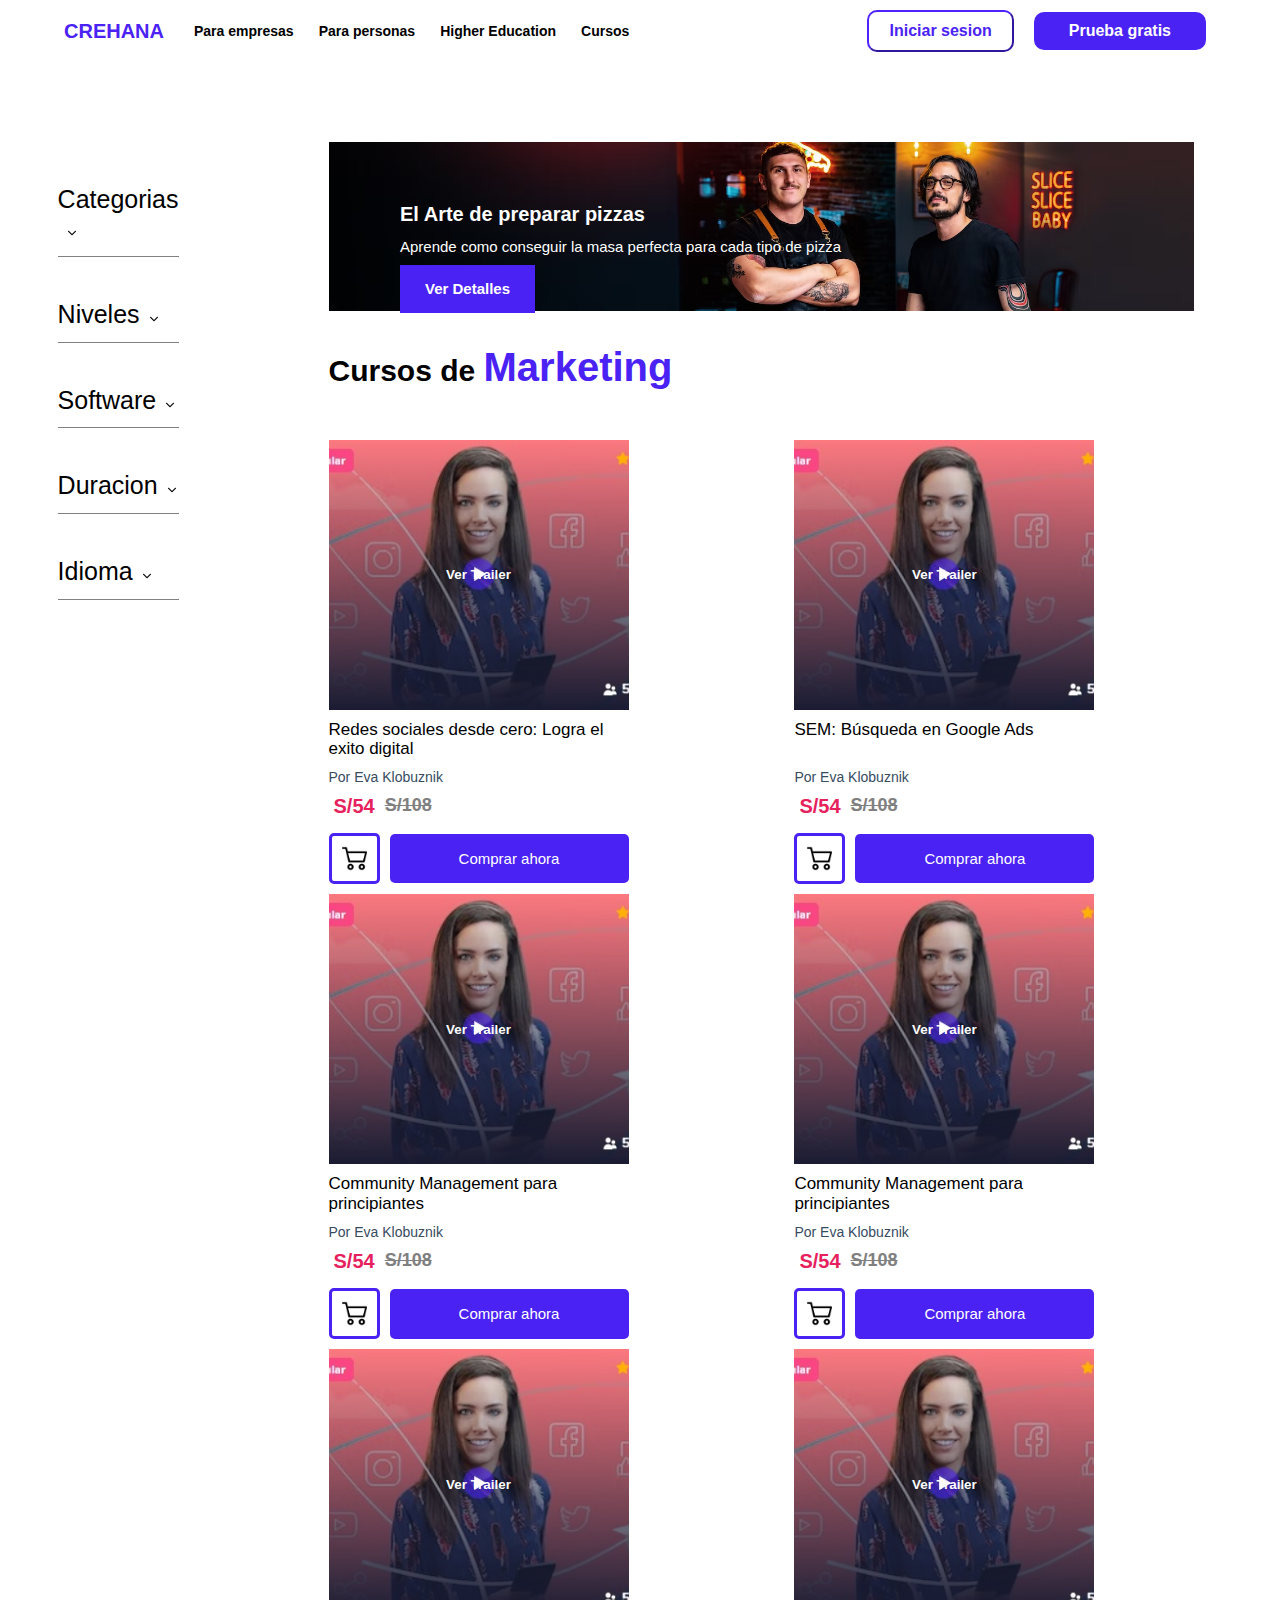
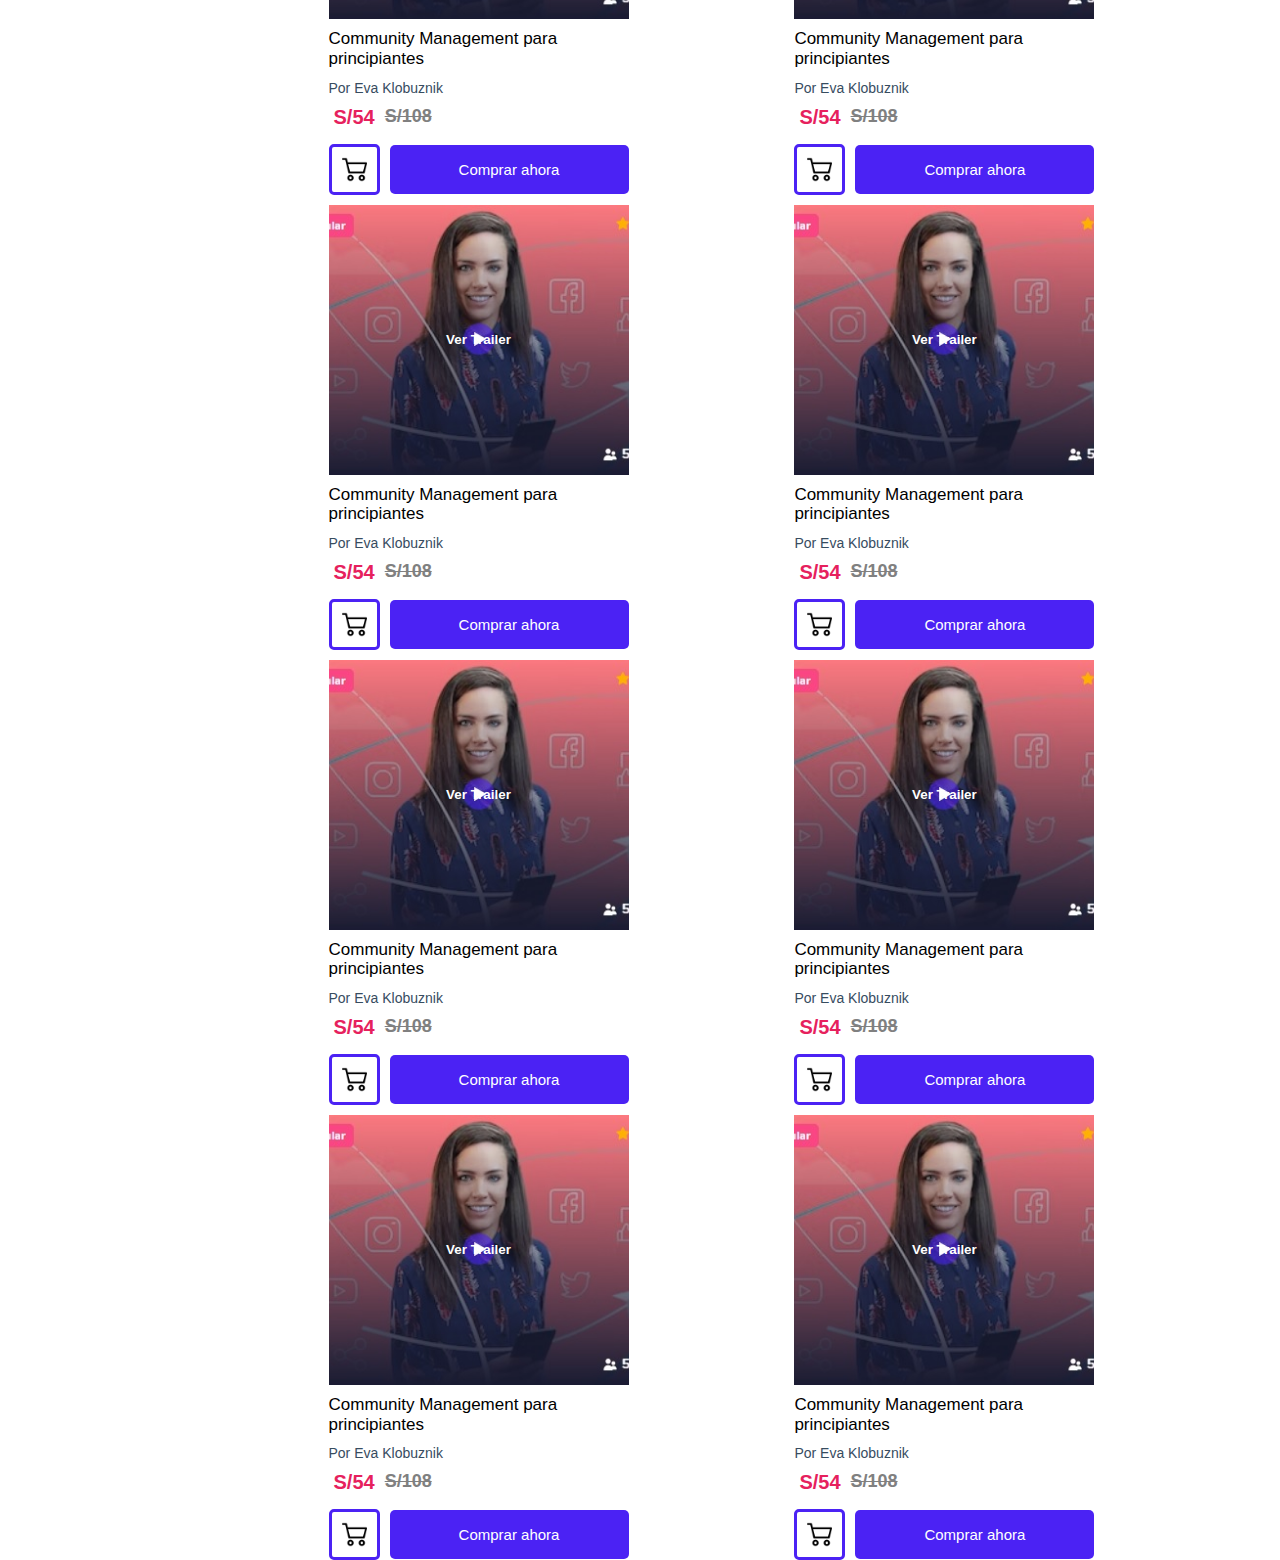
==== commit 07eed59e: "avance" ====
--- a/cursos.html
+++ b/cursos.html
@@ -139,29 +139,34 @@
         gap: 1rem;
 
     }
-    .parrafocursouno{
+
+    .parrafocursouno {
         font-size: 1.7rem;
         margin-top: 1rem;
-        
-    }
-    .autoracursouno{
+
+    }
+
+    .autoracursouno {
         margin-top: 1rem;
         font-size: 1.4rem;
-        color:#374c5f;
-    }
-    .autoracursodos{
+        color: #374c5f;
+    }
+
+    .autoracursodos {
         margin-top: 3rem;
         font-size: 1.4rem;
-        color:#374c5f;
-    }
-    .autoracursotres{
+        color: #374c5f;
+    }
+
+    .autoracursotres {
         margin-top: 1.1rem;
         font-size: 1.4rem;
-        color:#374c5f;
-    }
-    .comprarahora{
+        color: #374c5f;
+    }
+
+    .comprarahora {
         width: 90%;
-        padding:1.6rem 0.5rem;
+        padding: 1.6rem 0.5rem;
         border-radius: 5px;
         border: none;
         background-color: #4b22f4;
@@ -169,32 +174,37 @@
         font-size: 1.5rem;
         margin-top: 1rem;
     }
-    .preciosantes{
+
+    .preciosantes {
         display: flex;
         gap: 1rem;
         padding: 0.5rem;
         font-size: 2rem;
         font-weight: 700;
     }
-    .preciocursouno{
+
+    .preciocursouno {
         color: #e6215d;
         margin-top: 0.5rem;
     }
-    .precioantes{
+
+    .precioantes {
         color: grey;
-        text-decoration:line-through;
+        text-decoration: line-through;
         margin-top: 0.5rem;
     }
-    .carritoicono img{
+
+    .carritoicono img {
         margin-top: 1rem;
-       
-    }
- 
-    .listacursos .dropdown{
+
+    }
+
+    .listacursos .dropdown {
         margin-left: 1rem;
     }
-    .marketingg{
-        color:#4b22f4;
+
+    .marketingg {
+        color: #4b22f4;
         font-size: 4rem;
 
     }
@@ -264,11 +274,16 @@
             <div class="flexcursos">
                 <div class="bannerwrapper">
                     <div class="wrappercursos">
-                        <li class="listacursos">Categorias<span class="dropdown"><img src="./img/arrow-down-sign-to-navigate.png" width="8px"></span></li>
-                        <li class="listacursos">Niveles<span class="dropdown"><img src="./img/arrow-down-sign-to-navigate.png" width="8px"></span></li>
-                        <li class="listacursos">Software<span class="dropdown"><img src="./img/arrow-down-sign-to-navigate.png" width="8px"></span></li>
-                        <li class="listacursos">Duracion<span class="dropdown"><img src="./img/arrow-down-sign-to-navigate.png" width="8px"></span></li>
-                        <li class="listacursos">Idioma<span class="dropdown"><img src="./img/arrow-down-sign-to-navigate.png" width="8px"></span></li>
+                        <li class="listacursos">Categorias<span class="dropdown"><img
+                                    src="./img/arrow-down-sign-to-navigate.png" width="8px"></span></li>
+                        <li class="listacursos">Niveles<span class="dropdown"><img
+                                    src="./img/arrow-down-sign-to-navigate.png" width="8px"></span></li>
+                        <li class="listacursos">Software<span class="dropdown"><img
+                                    src="./img/arrow-down-sign-to-navigate.png" width="8px"></span></li>
+                        <li class="listacursos">Duracion<span class="dropdown"><img
+                                    src="./img/arrow-down-sign-to-navigate.png" width="8px"></span></li>
+                        <li class="listacursos">Idioma<span class="dropdown"><img
+                                    src="./img/arrow-down-sign-to-navigate.png" width="8px"></span></li>
                     </div>
                 </div>
                 <div class="imagencursos">
@@ -298,7 +313,8 @@
                                     <span class="preciocursouno">S/54</span><span class="precioantes">S/108</span>
                                 </div>
                                 <div class="carritoicono">
-                                    <img  style="border:3px solid #4b22f4 ; border-radius: 5px; padding: 1rem;"  src="./img/shopping-cart.png" width="25px">
+                                    <img style="border:3px solid #4b22f4 ; border-radius: 5px; padding: 1rem;"
+                                        src="./img/shopping-cart.png" width="25px">
                                     <button class="comprarahora">Comprar ahora</button>
                                 </div>
                             </div>
@@ -308,183 +324,195 @@
                                 </div>
                                 <p class="parrafocursouno">
                                     SEM: Búsqueda en Google Ads
-                                <p class="autoracursodos">
-                                    Por Eva Klobuznik
-                                </p>
-                                <div class="preciosantes">
-                                    <span class="preciocursouno">S/54</span><span class="precioantes">S/108</span></div>
-                                <div class="carritoicono">
-                                    <img  style="border:3px solid #4b22f4 ; border-radius: 5px;padding: 1rem;"  src="./img/shopping-cart.png" width="25px">
-                                    <button class="comprarahora">Comprar ahora</button>
-                                </div>
-                            </div>
-                            <div class="cursonumerodos">
-                                <div class="imagencursouno doss">
-                                    <h6 class="vertrailer">Ver Trailer</h6>
-                                </div>
-                                <p class="parrafocursouno">
-                                    Community Management para<br> principiantes
-                                </p>
-                                <p class="autoracursotres">
-                                    Por Eva Klobuznik
-                                </p>
-                                <div class="preciosantes">
-                                <span class="preciocursouno">S/54</span><span class="precioantes">S/108</span></div>
-                                <div class="carritoicono">
-                                    <img  style="border:3px solid #4b22f4 ; border-radius: 5px;padding: 1rem;"  src="./img/shopping-cart.png" width="25px">
-                                    <button class="comprarahora">Comprar ahora</button>
-                                </div>
-                            </div>
-                            <div class="cursonumerodos">
-                                <div class="imagencursouno doss">
-                                    <h6 class="vertrailer">Ver Trailer</h6>
-                                </div>
-                                <p class="parrafocursouno">
-                                    Community Management para<br> principiantes
-                                </p>
-                                <p class="autoracursotres">
-                                    Por Eva Klobuznik
-                                </p>
-                                <div class="preciosantes">
-                                <span class="preciocursouno">S/54</span><span class="precioantes">S/108</span></div>
-                                <div class="carritoicono">
-                                    <img  style="border:3px solid #4b22f4 ; border-radius: 5px;padding: 1rem;"  src="./img/shopping-cart.png" width="25px">
-                                    <button class="comprarahora">Comprar ahora</button>
-                                </div>
-                            </div>
-                            <div class="cursonumerodos">
-                                <div class="imagencursouno doss">
-                                    <h6 class="vertrailer">Ver Trailer</h6>
-                                </div>
-                                <p class="parrafocursouno">
-                                    Community Management para<br> principiantes
-                                </p>
-                                <p class="autoracursotres">
-                                    Por Eva Klobuznik
-                                </p>
-                                <div class="preciosantes">
-                                <span class="preciocursouno">S/54</span><span class="precioantes">S/108</span></div>
-                                <div class="carritoicono">
-                                    <img  style="border:3px solid #4b22f4 ; border-radius: 5px;padding: 1rem;"  src="./img/shopping-cart.png" width="25px">
-                                    <button class="comprarahora">Comprar ahora</button>
-                                </div>
-                            </div>
-                            <div class="cursonumerodos">
-                                <div class="imagencursouno doss">
-                                    <h6 class="vertrailer">Ver Trailer</h6>
-                                </div>
-                                <p class="parrafocursouno">
-                                    Community Management para<br> principiantes
-                                </p>
-                                <p class="autoracursotres">
-                                    Por Eva Klobuznik
-                                </p>
-                                <div class="preciosantes">
-                                <span class="preciocursouno">S/54</span><span class="precioantes">S/108</span></div>
-                                <div class="carritoicono">
-                                    <img  style="border:3px solid #4b22f4 ; border-radius: 5px;padding: 1rem;"  src="./img/shopping-cart.png" width="25px">
-                                    <button class="comprarahora">Comprar ahora</button>
-                                </div>
-                            </div>
-                            <div class="cursonumerodos">
-                                <div class="imagencursouno doss">
-                                    <h6 class="vertrailer">Ver Trailer</h6>
-                                </div>
-                                <p class="parrafocursouno">
-                                    Community Management para<br> principiantes
-                                </p>
-                                <p class="autoracursotres">
-                                    Por Eva Klobuznik
-                                </p>
-                                <div class="preciosantes">
-                                <span class="preciocursouno">S/54</span><span class="precioantes">S/108</span></div>
-                                <div class="carritoicono">
-                                    <img  style="border:3px solid #4b22f4 ; border-radius: 5px;padding: 1rem;"  src="./img/shopping-cart.png" width="25px">
-                                    <button class="comprarahora">Comprar ahora</button>
-                                </div>
-                            </div>
-                            <div class="cursonumerodos">
-                                <div class="imagencursouno doss">
-                                    <h6 class="vertrailer">Ver Trailer</h6>
-                                </div>
-                                <p class="parrafocursouno">
-                                    Community Management para<br> principiantes
-                                </p>
-                                <p class="autoracursotres">
-                                    Por Eva Klobuznik
-                                </p>
-                                <div class="preciosantes">
-                                <span class="preciocursouno">S/54</span><span class="precioantes">S/108</span></div>
-                                <div class="carritoicono">
-                                    <img  style="border:3px solid #4b22f4 ; border-radius: 5px;padding: 1rem;"  src="./img/shopping-cart.png" width="25px">
-                                    <button class="comprarahora">Comprar ahora</button>
-                                </div>
-                            </div>
-                            <div class="cursonumerodos">
-                                <div class="imagencursouno doss">
-                                    <h6 class="vertrailer">Ver Trailer</h6>
-                                </div>
-                                <p class="parrafocursouno">
-                                    Community Management para<br> principiantes
-                                </p>
-                                <p class="autoracursotres">
-                                    Por Eva Klobuznik
-                                </p>
-                                <div class="preciosantes">
-                                <span class="preciocursouno">S/54</span><span class="precioantes">S/108</span></div>
-                                <div class="carritoicono">
-                                    <img  style="border:3px solid #4b22f4 ; border-radius: 5px;padding: 1rem;"  src="./img/shopping-cart.png" width="25px">
-                                    <button class="comprarahora">Comprar ahora</button>
-                                </div>
-                            </div>
-                            <div class="cursonumerodos">
-                                <div class="imagencursouno doss">
-                                    <h6 class="vertrailer">Ver Trailer</h6>
-                                </div>
-                                <p class="parrafocursouno">
-                                    Community Management para<br> principiantes
-                                </p>
-                                <p class="autoracursotres">
-                                    Por Eva Klobuznik
-                                </p>
-                                <div class="preciosantes">
-                                <span class="preciocursouno">S/54</span><span class="precioantes">S/108</span></div>
-                                <div class="carritoicono">
-                                    <img  style="border:3px solid #4b22f4 ; border-radius: 5px;padding: 1rem;"  src="./img/shopping-cart.png" width="25px">
-                                    <button class="comprarahora">Comprar ahora</button>
-                                </div>
-                            </div>
-                            <div class="cursonumerodos">
-                                <div class="imagencursouno doss">
-                                    <h6 class="vertrailer">Ver Trailer</h6>
-                                </div>
-                                <p class="parrafocursouno">
-                                    Community Management para<br> principiantes
-                                </p>
-                                <p class="autoracursotres">
-                                    Por Eva Klobuznik
-                                </p>
-                                <div class="preciosantes">
-                                <span class="preciocursouno">S/54</span><span class="precioantes">S/108</span></div>
-                                <div class="carritoicono">
-                                    <img  style="border:3px solid #4b22f4 ; border-radius: 5px;padding: 1rem;"  src="./img/shopping-cart.png" width="25px">
-                                    <button class="comprarahora">Comprar ahora</button>
-                                </div>
-                            </div>
-                            <div class="cursonumerodos">
-                                <div class="imagencursouno doss">
-                                    <h6 class="vertrailer">Ver Trailer</h6>
-                                </div>
-                                <p class="parrafocursouno">
-                                    Community Management para<br> principiantes
-                                </p>
-                                <p class="autoracursotres">
-                                    Por Eva Klobuznik
-                                </p>
-                                <div class="preciosantes">
-                                <span class="preciocursouno">S/54</span><span class="precioantes">S/108</span></div>
-                                <div class="carritoicono">
-                                    <img  style="border:3px solid #4b22f4 ; border-radius: 5px;padding: 1rem;"  src="./img/shopping-cart.png" width="25px">
+                                    <p class="autoracursodos">
+                                        Por Eva Klobuznik
+                                    </p>
+                                    <div class="preciosantes">
+                                        <span class="preciocursouno">S/54</span><span class="precioantes">S/108</span>
+                                    </div>
+                                    <div class="carritoicono">
+                                        <img style="border:3px solid #4b22f4 ; border-radius: 5px;padding: 1rem;"
+                                            src="./img/shopping-cart.png" width="25px">
+                                        <button class="comprarahora">Comprar ahora</button>
+                                    </div>
+                            </div>
+                            <div class="cursonumerodos">
+                                <div class="imagencursouno doss">
+                                    <h6 class="vertrailer">Ver Trailer</h6>
+                                </div>
+                                <p class="parrafocursouno">
+                                    Community Management para<br> principiantes
+                                </p>
+                                <p class="autoracursotres">
+                                    Por Eva Klobuznik
+                                </p>
+                                <div class="preciosantes">
+                                    <span class="preciocursouno">S/54</span><span class="precioantes">S/108</span></div>
+                                <div class="carritoicono">
+                                    <img style="border:3px solid #4b22f4 ; border-radius: 5px;padding: 1rem;"
+                                        src="./img/shopping-cart.png" width="25px">
+                                    <button class="comprarahora">Comprar ahora</button>
+                                </div>
+                            </div>
+                            <div class="cursonumerodos">
+                                <div class="imagencursouno doss">
+                                    <h6 class="vertrailer">Ver Trailer</h6>
+                                </div>
+                                <p class="parrafocursouno">
+                                    Community Management para<br> principiantes
+                                </p>
+                                <p class="autoracursotres">
+                                    Por Eva Klobuznik
+                                </p>
+                                <div class="preciosantes">
+                                    <span class="preciocursouno">S/54</span><span class="precioantes">S/108</span></div>
+                                <div class="carritoicono">
+                                    <img style="border:3px solid #4b22f4 ; border-radius: 5px;padding: 1rem;"
+                                        src="./img/shopping-cart.png" width="25px">
+                                    <button class="comprarahora">Comprar ahora</button>
+                                </div>
+                            </div>
+                            <div class="cursonumerodos">
+                                <div class="imagencursouno doss">
+                                    <h6 class="vertrailer">Ver Trailer</h6>
+                                </div>
+                                <p class="parrafocursouno">
+                                    Community Management para<br> principiantes
+                                </p>
+                                <p class="autoracursotres">
+                                    Por Eva Klobuznik
+                                </p>
+                                <div class="preciosantes">
+                                    <span class="preciocursouno">S/54</span><span class="precioantes">S/108</span></div>
+                                <div class="carritoicono">
+                                    <img style="border:3px solid #4b22f4 ; border-radius: 5px;padding: 1rem;"
+                                        src="./img/shopping-cart.png" width="25px">
+                                    <button class="comprarahora">Comprar ahora</button>
+                                </div>
+                            </div>
+                            <div class="cursonumerodos">
+                                <div class="imagencursouno doss">
+                                    <h6 class="vertrailer">Ver Trailer</h6>
+                                </div>
+                                <p class="parrafocursouno">
+                                    Community Management para<br> principiantes
+                                </p>
+                                <p class="autoracursotres">
+                                    Por Eva Klobuznik
+                                </p>
+                                <div class="preciosantes">
+                                    <span class="preciocursouno">S/54</span><span class="precioantes">S/108</span></div>
+                                <div class="carritoicono">
+                                    <img style="border:3px solid #4b22f4 ; border-radius: 5px;padding: 1rem;"
+                                        src="./img/shopping-cart.png" width="25px">
+                                    <button class="comprarahora">Comprar ahora</button>
+                                </div>
+                            </div>
+                            <div class="cursonumerodos">
+                                <div class="imagencursouno doss">
+                                    <h6 class="vertrailer">Ver Trailer</h6>
+                                </div>
+                                <p class="parrafocursouno">
+                                    Community Management para<br> principiantes
+                                </p>
+                                <p class="autoracursotres">
+                                    Por Eva Klobuznik
+                                </p>
+                                <div class="preciosantes">
+                                    <span class="preciocursouno">S/54</span><span class="precioantes">S/108</span></div>
+                                <div class="carritoicono">
+                                    <img style="border:3px solid #4b22f4 ; border-radius: 5px;padding: 1rem;"
+                                        src="./img/shopping-cart.png" width="25px">
+                                    <button class="comprarahora">Comprar ahora</button>
+                                </div>
+                            </div>
+                            <div class="cursonumerodos">
+                                <div class="imagencursouno doss">
+                                    <h6 class="vertrailer">Ver Trailer</h6>
+                                </div>
+                                <p class="parrafocursouno">
+                                    Community Management para<br> principiantes
+                                </p>
+                                <p class="autoracursotres">
+                                    Por Eva Klobuznik
+                                </p>
+                                <div class="preciosantes">
+                                    <span class="preciocursouno">S/54</span><span class="precioantes">S/108</span></div>
+                                <div class="carritoicono">
+                                    <img style="border:3px solid #4b22f4 ; border-radius: 5px;padding: 1rem;"
+                                        src="./img/shopping-cart.png" width="25px">
+                                    <button class="comprarahora">Comprar ahora</button>
+                                </div>
+                            </div>
+                            <div class="cursonumerodos">
+                                <div class="imagencursouno doss">
+                                    <h6 class="vertrailer">Ver Trailer</h6>
+                                </div>
+                                <p class="parrafocursouno">
+                                    Community Management para<br> principiantes
+                                </p>
+                                <p class="autoracursotres">
+                                    Por Eva Klobuznik
+                                </p>
+                                <div class="preciosantes">
+                                    <span class="preciocursouno">S/54</span><span class="precioantes">S/108</span></div>
+                                <div class="carritoicono">
+                                    <img style="border:3px solid #4b22f4 ; border-radius: 5px;padding: 1rem;"
+                                        src="./img/shopping-cart.png" width="25px">
+                                    <button class="comprarahora">Comprar ahora</button>
+                                </div>
+                            </div>
+                            <div class="cursonumerodos">
+                                <div class="imagencursouno doss">
+                                    <h6 class="vertrailer">Ver Trailer</h6>
+                                </div>
+                                <p class="parrafocursouno">
+                                    Community Management para<br> principiantes
+                                </p>
+                                <p class="autoracursotres">
+                                    Por Eva Klobuznik
+                                </p>
+                                <div class="preciosantes">
+                                    <span class="preciocursouno">S/54</span><span class="precioantes">S/108</span></div>
+                                <div class="carritoicono">
+                                    <img style="border:3px solid #4b22f4 ; border-radius: 5px;padding: 1rem;"
+                                        src="./img/shopping-cart.png" width="25px">
+                                    <button class="comprarahora">Comprar ahora</button>
+                                </div>
+                            </div>
+                            <div class="cursonumerodos">
+                                <div class="imagencursouno doss">
+                                    <h6 class="vertrailer">Ver Trailer</h6>
+                                </div>
+                                <p class="parrafocursouno">
+                                    Community Management para<br> principiantes
+                                </p>
+                                <p class="autoracursotres">
+                                    Por Eva Klobuznik
+                                </p>
+                                <div class="preciosantes">
+                                    <span class="preciocursouno">S/54</span><span class="precioantes">S/108</span></div>
+                                <div class="carritoicono">
+                                    <img style="border:3px solid #4b22f4 ; border-radius: 5px;padding: 1rem;"
+                                        src="./img/shopping-cart.png" width="25px">
+                                    <button class="comprarahora">Comprar ahora</button>
+                                </div>
+                            </div>
+                            <div class="cursonumerodos">
+                                <div class="imagencursouno doss">
+                                    <h6 class="vertrailer">Ver Trailer</h6>
+                                </div>
+                                <p class="parrafocursouno">
+                                    Community Management para<br> principiantes
+                                </p>
+                                <p class="autoracursotres">
+                                    Por Eva Klobuznik
+                                </p>
+                                <div class="preciosantes">
+                                    <span class="preciocursouno">S/54</span><span class="precioantes">S/108</span></div>
+                                <div class="carritoicono">
+                                    <img style="border:3px solid #4b22f4 ; border-radius: 5px;padding: 1rem;"
+                                        src="./img/shopping-cart.png" width="25px">
                                     <button class="comprarahora">Comprar ahora</button>
                                 </div>
                             </div>
@@ -495,6 +523,132 @@
             </div>
 
         </section>
+        <style>
+            .cajaemergente {
+                width: 40vw;
+                z-index: 1000;
+                position: absolute;
+                top: 40%;
+                left: 30%;
+                display: none;
+                background: white;
+                border-radius: 30px;
+            }
+        
+            .active {
+                display: block;
+            }
+
+            .descripcionemergente {
+                display: flex;
+                flex-direction: column;
+                gap: 1.3rem;
+                padding: 1rem;
+            }
+
+            .tituloemergente {
+                font-size: 2.3rem;
+                margin-top: 1rem;
+            }
+
+            .tutoremergente {
+                font-size: 1.5rem;
+
+            }
+
+            .duracion {
+                font-size: 2rem;
+                color: #6f4ef6;
+                display: flex;
+                font-weight: 600;
+                gap: 2rem;
+
+            }
+
+            .descripcionemergentes {
+                color: grey;
+                font-weight: 500;
+                font-size: 1.5rem;
+            }
+
+            .precioemergente {
+                display: flex;
+                align-items: center;
+                justify-content: flex-end;
+                gap: 1.5rem;
+                padding-right: 1rem;
+            }
+            .preciooferta{
+                color: #e6215d;
+                font-size: 2.6rem;
+                font-weight: 600;
+            }
+            .precioantes{
+                text-decoration: line-through;
+                font-size: 1.8rem;
+            }
+            .botonemergente {
+                padding: 1.5rem 3rem;
+                background-color: #4b22f4;
+                font-weight: 500;
+                border: none;
+                color: white;
+                font-size: 1.6rem;
+                font-weight: 600;
+                border-radius: 10px;
+                
+            }
+            .color{
+                background-color: hsl(231,13%,32%);
+            }
+            .colores{
+                opacity: 0.2;
+            }
+         .cerrito{
+            text-align: center;
+            padding: 2rem;
+            color: #4b22f4;
+            font-size: 2.3rem;
+            cursor: pointer;
+            font-weight: 600;
+         }
+          
+        </style>
+        <div class="cajaemergente">
+            <source>
+            <iframe width="560" height="315" src="https://www.youtube.com/embed/C63thpTwv6E"
+                title="YouTube video player" frameborder="0"
+                allow="accelerometer; autoplay; clipboard-write; encrypted-media; gyroscope; picture-in-picture"
+                allowfullscreen></iframe>
+            <source>
+            <div class="descripcionemergente">
+                <h4 class="tituloemergente">
+                    Branding: Gestion de marca
+                </h4>
+                <p class="tutoremergente">
+                    Por Victor Alonso
+                </p>
+                <div class="duracion">
+                    <p class="tiempo">1h 18m</p>
+                    <p class="alumnitos">2615</p>
+                    <p class="nivel">Intermedio</p>
+                </div>
+                <p class="descripcionemergentes">
+                    En este curso de branding y gestión de marca aprenderás a desarrollar el ADN de tu marca y a diseñar
+                    su propuesta de valor.Aprenderás a realizar un diagnóstico de marca como punto de partida para crear
+                    una estrategia de branding.Analizarás la persona
+                </p>
+                <div class="precioemergente">
+                    <p class="preciooferta">s/24,5</p>
+                    <p class="precioantes">s/175</p>
+                    <button class="botonemergente">Comprar Ahora</button>
+                </div>
+                <p class="cerrito">X</p>
+            </div>
+        </div>
+
+
     </main>
+    <script src="emergente.js"></script>
     <script src="responsive.js"></script>
 </body>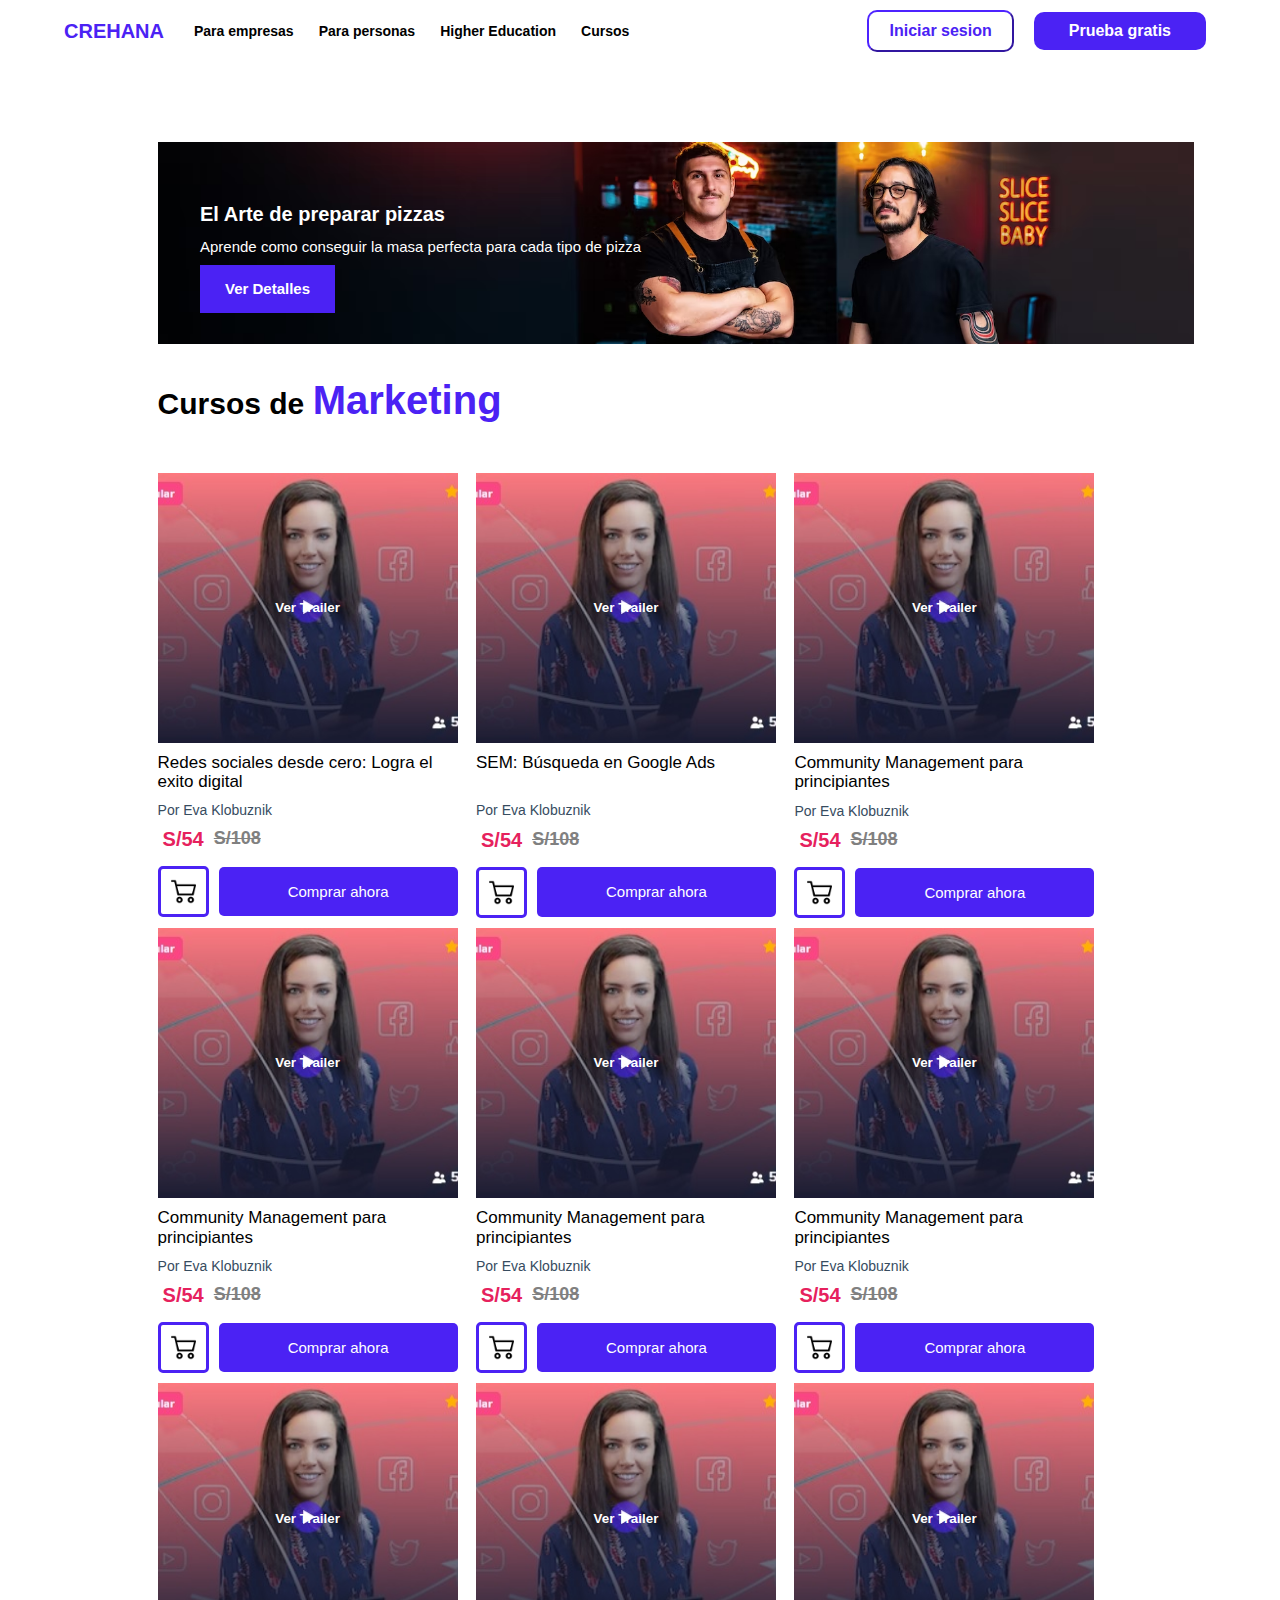
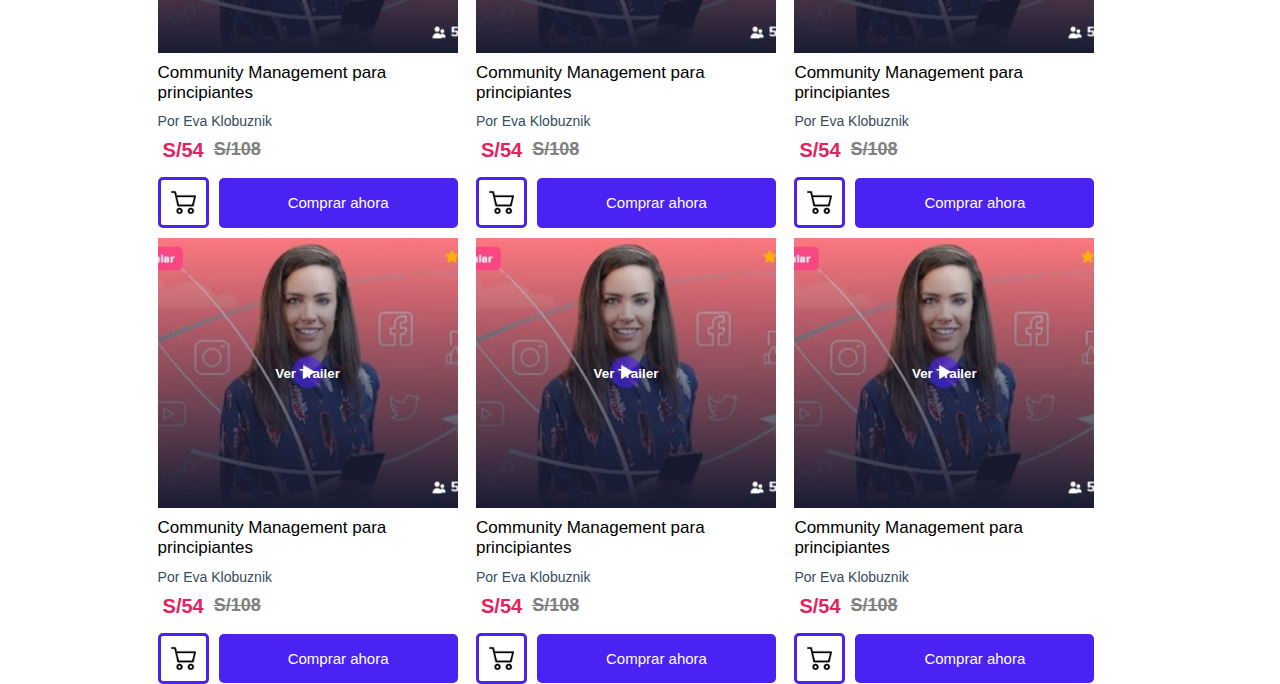
==== commit 3e1306ff: "avance" ====
--- a/cursos.html
+++ b/cursos.html
@@ -11,6 +11,11 @@
     <title>Crehana</title>
 </head>
 <style>
+    main.wrappinchi {
+        position: relative;
+
+    }
+
     .licursos {
         color: black;
     }
@@ -23,12 +28,7 @@
         color: #4b22f4;
     }
 
-    .listacursos {
-        color: black;
-        padding: 1.3rem 0;
-        border-bottom: 1px solid grey;
-        width: 100%;
-    }
+
 
     .cursosbanner {
         width: 90%;
@@ -87,13 +87,14 @@
     .cajaunoslider {
         position: absolute;
         top: 20rem;
-        left: 40rem;
+        left: 20rem;
         display: flex;
         flex-direction: column;
         align-items: flex-start;
         font-size: 1.5rem;
         gap: 1rem;
     }
+
 
     .cajaunoslider button {
         font-weight: 700;
@@ -207,6 +208,32 @@
         color: #4b22f4;
         font-size: 4rem;
 
+    }
+
+    @media (max-width:1200px) {
+        
+        .cajaunoslider{
+           position: absolute;
+           
+           display: none;
+        }
+        .navegacion{
+            display: none;
+        }
+        .cajalistacursos{
+            display: flex;
+            flex-direction: column;
+            align-items: center;
+            justify-content: center;
+            flex-wrap: wrap;
+            width: 100%;
+        }
+        .cursoscursos{
+            text-align: center;
+        }
+        .cajabotonesresp{
+            display: none;
+        }
     }
 </style>
 
@@ -272,20 +299,7 @@
         </header>
         <section class="cursosbanner">
             <div class="flexcursos">
-                <div class="bannerwrapper">
-                    <div class="wrappercursos">
-                        <li class="listacursos">Categorias<span class="dropdown"><img
-                                    src="./img/arrow-down-sign-to-navigate.png" width="8px"></span></li>
-                        <li class="listacursos">Niveles<span class="dropdown"><img
-                                    src="./img/arrow-down-sign-to-navigate.png" width="8px"></span></li>
-                        <li class="listacursos">Software<span class="dropdown"><img
-                                    src="./img/arrow-down-sign-to-navigate.png" width="8px"></span></li>
-                        <li class="listacursos">Duracion<span class="dropdown"><img
-                                    src="./img/arrow-down-sign-to-navigate.png" width="8px"></span></li>
-                        <li class="listacursos">Idioma<span class="dropdown"><img
-                                    src="./img/arrow-down-sign-to-navigate.png" width="8px"></span></li>
-                    </div>
-                </div>
+
                 <div class="imagencursos">
                     <img src="./img/cursosbanner.avif">
                     <h3 class="cursoscursos">
@@ -303,8 +317,16 @@
                                 <div class="imagencursouno">
                                     <h6 class="vertrailer">Ver Trailer</h6>
                                 </div>
-                                <p class="parrafocursouno">
-                                    Redes sociales desde cero: Logra el<br> exito digital
+                                <style>
+                                    .parrafocursouno a {
+                                        text-decoration: none;
+                                        list-style: none;
+                                        color: black;
+                                    }
+                                </style>
+                                <p class="parrafocursouno">
+                                    <a href="./descripcioncurs.html">Redes sociales desde cero: Logra el<br> exito
+                                        digital</a>
                                 </p>
                                 <p class="autoracursouno">
                                     Por Eva Klobuznik
@@ -528,13 +550,13 @@
                 width: 40vw;
                 z-index: 1000;
                 position: absolute;
-                top: 40%;
+                top: 3%;
                 left: 30%;
                 display: none;
                 background: white;
                 border-radius: 30px;
             }
-        
+
             .active {
                 display: block;
             }
@@ -578,15 +600,18 @@
                 gap: 1.5rem;
                 padding-right: 1rem;
             }
-            .preciooferta{
+
+            .preciooferta {
                 color: #e6215d;
                 font-size: 2.6rem;
                 font-weight: 600;
             }
-            .precioantes{
+
+            .precioantes {
                 text-decoration: line-through;
                 font-size: 1.8rem;
             }
+
             .botonemergente {
                 padding: 1.5rem 3rem;
                 background-color: #4b22f4;
@@ -596,23 +621,25 @@
                 font-size: 1.6rem;
                 font-weight: 600;
                 border-radius: 10px;
-                
-            }
-            .color{
-                background-color: hsl(231,13%,32%);
-            }
-            .colores{
+
+            }
+
+            .color {
+                background-color: hsl(231, 13%, 32%);
+            }
+
+            .colores {
                 opacity: 0.2;
             }
-         .cerrito{
-            text-align: center;
-            padding: 2rem;
-            color: #4b22f4;
-            font-size: 2.3rem;
-            cursor: pointer;
-            font-weight: 600;
-         }
-          
+
+            .cerrito {
+                text-align: center;
+                padding: 2rem;
+                color: #4b22f4;
+                font-size: 2.3rem;
+                cursor: pointer;
+                font-weight: 600;
+            }
         </style>
         <div class="cajaemergente">
             <source>
--- a/estilos.css
+++ b/estilos.css
@@ -27,7 +27,7 @@
     cursor: pointer;
 }
 .wrappinchi {
-
+    
     max-inline-size: 160rem;
     margin: 0 auto;
 
@@ -631,7 +631,9 @@
 .cajaiconos img{
 cursor: pointer;
 }
-
+.blurr{
+    filter: blur(3px);
+}
 
 /**RESPONSIVE**/
 
